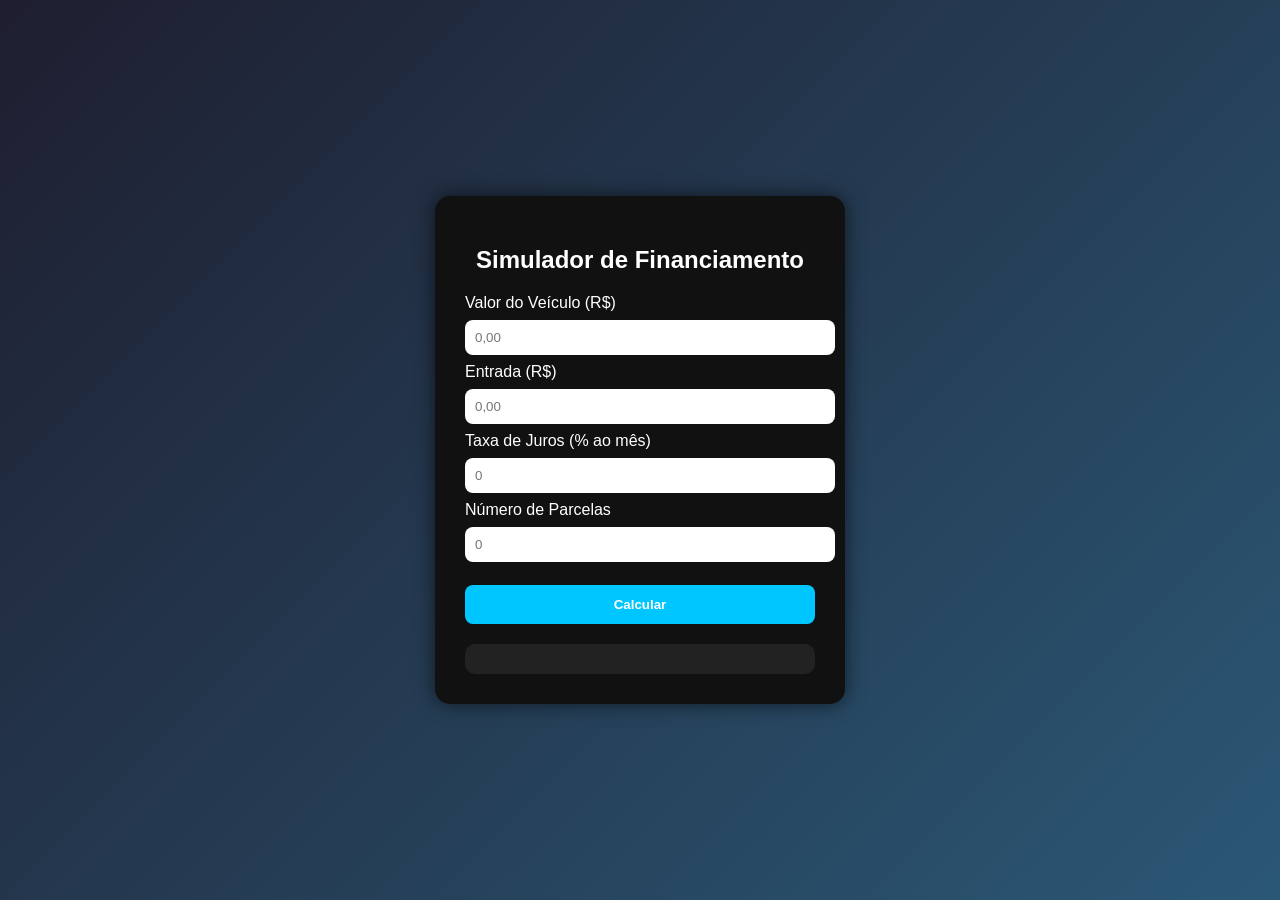
==== finaciamento.html @ b9d7ba1a "Add files via upload" ====
<!DOCTYPE html>
<html lang="pt-br">
<head>
<meta charset="UTF-8">
<title>Simulador de Financiamento</title>
<style>
    body {
        font-family: Arial, sans-serif;
        background: linear-gradient(135deg, #1e1e2f, #2b5876);
        display: flex;
        justify-content: center;
        align-items: center;
        height: 100vh;
        margin: 0;
        color: white;
    }

    .container {
        background: #111;
        padding: 30px;
        border-radius: 15px;
        width: 350px;
        box-shadow: 0 0 20px rgba(0,0,0,0.6);
    }

    h2 {
        text-align: center;
        margin-bottom: 20px;
    }

    input {
        width: 100%;
        padding: 10px;
        margin: 8px 0;
        border-radius: 8px;
        border: none;
        outline: none;
    }

    button {
        width: 100%;
        padding: 12px;
        margin-top: 15px;
        border-radius: 8px;
        border: none;
        background: #00c6ff;
        color: white;
        font-weight: bold;
        cursor: pointer;
        transition: 0.3s;
    }

    button:hover {
        background: #0072ff;
    }

    .resultado {
        margin-top: 20px;
        padding: 15px;
        background: #222;
        border-radius: 10px;
    }
</style>
</head>
<body>

<div class="container">
    <h2>Simulador de Financiamento</h2>

    <label>Valor do Veículo (R$)</label>
    <!-- use text fields to allow formatting with dots/commas -->
    <input type="text" id="valor" placeholder="0,00">

    <label>Entrada (R$)</label>
    <input type="text" id="entrada" placeholder="0,00">

    <label>Taxa de Juros (% ao mês)</label>
    <input type="number" id="juros" step="0.01" min="0" placeholder="0">

    <label>Número de Parcelas</label>
    <input type="number" id="parcelas" min="1" placeholder="0">

    <button onclick="calcular()">Calcular</button>

    <div class="resultado" id="resultado"></div>
</div>

<script>
function formatarMoeda(input) {
    // remove everything that is not a digit
    let valor = input.value.replace(/\D/g, "");
    if (valor === "") {
        input.value = "";
        return;
    }
    valor = (parseFloat(valor) / 100).toFixed(2) + "";
    valor = valor.replace(".", ",");
    valor = valor.replace(/\B(?=(\d{3})+(?!\d))/g, ".");
    input.value = valor;
}

function converterParaNumero(valorFormatado) {
    return parseFloat(
        valorFormatado
        .replace(/\./g, "")
        .replace(",", ".")
    );
}

document.getElementById("valor").addEventListener("input", function() {
    formatarMoeda(this);
});

document.getElementById("entrada").addEventListener("input", function() {
    formatarMoeda(this);
});

function calcular() {
    let valor = converterParaNumero(document.getElementById("valor").value);
    let entrada = converterParaNumero(document.getElementById("entrada").value) || 0;
    let jurosRaw = document.getElementById("juros").value;
    let juros = jurosRaw === "" ? NaN : parseFloat(jurosRaw) / 100;
    let parcelas = parseInt(document.getElementById("parcelas").value, 10);

    // basic validation: use isNaN and ensure positive numbers
    if (isNaN(valor) || valor <= 0 || isNaN(juros) || juros < 0 || isNaN(parcelas) || parcelas <= 0) {
        document.getElementById("resultado").innerHTML = "Preencha todos os campos corretamente!";
        return;
    }

    let valorFinanciado = valor - entrada;

    let parcela;
    if (juros === 0) {
        // mensalidade simples se juros zero
        parcela = valorFinanciado / parcelas;
    } else {
        parcela = (valorFinanciado * juros) / (1 - Math.pow(1 + juros, -parcelas));
    }
    let totalPago = parcela * parcelas;

    document.getElementById("resultado").innerHTML = `
        <strong>Valor Financiado:</strong> R$ ${valorFinanciado.toLocaleString('pt-BR', {minimumFractionDigits: 2})} <br>
        <strong>Valor da Parcela:</strong> R$ ${parcela.toLocaleString('pt-BR', {minimumFractionDigits: 2})} <br>
        <strong>Total Pago:</strong> R$ ${totalPago.toLocaleString('pt-BR', {minimumFractionDigits: 2})}
    `;
}
</script>

</body>
</html>
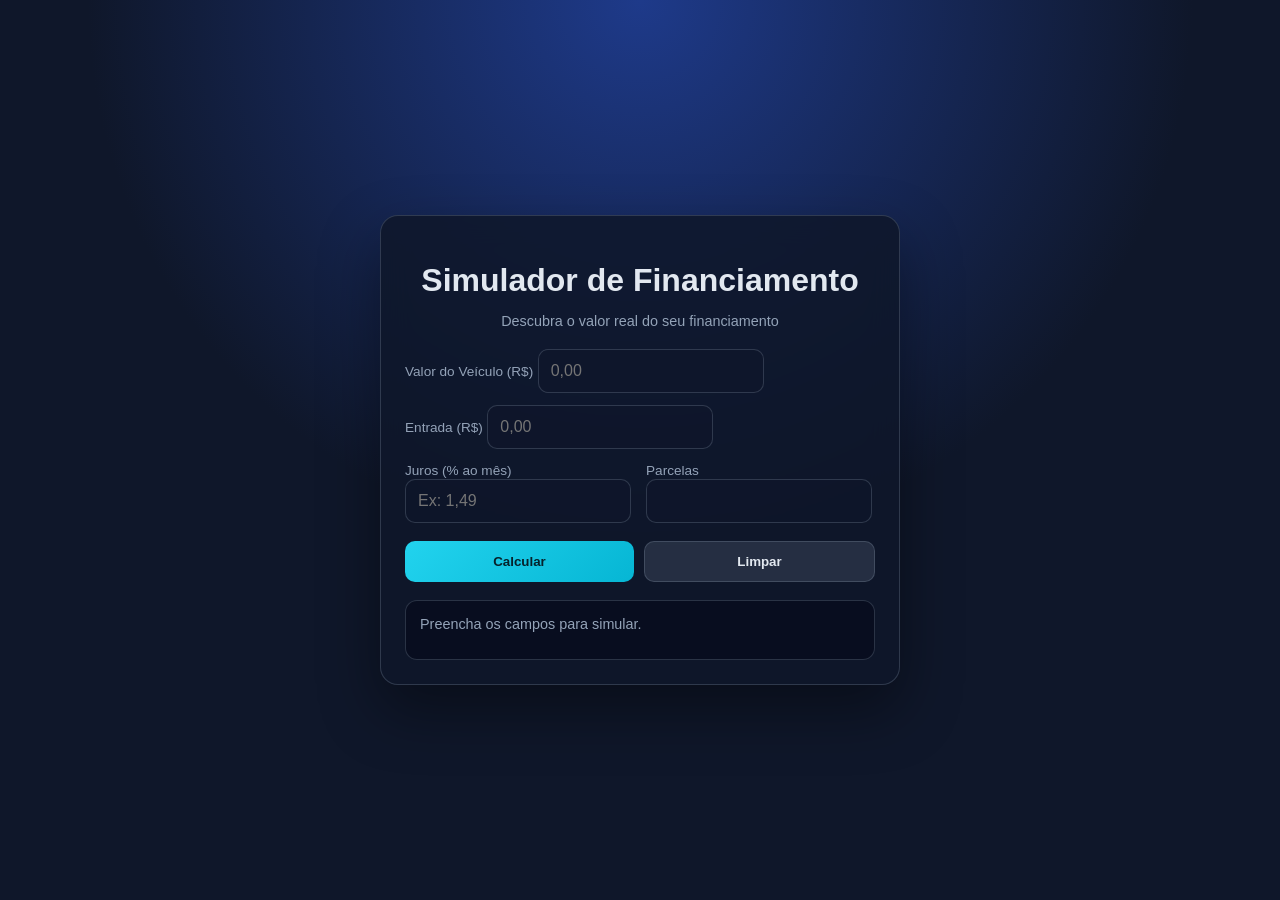
==== commit 53cfd76a: "Refactor financing simulator HTML structure and styles" ====
--- a/finaciamento.html
+++ b/finaciamento.html
@@ -1,151 +1,266 @@
 <!DOCTYPE html>
-<html lang="pt-br">
+<html lang="pt-BR">
 <head>
 <meta charset="UTF-8">
+<meta name="viewport" content="width=device-width, initial-scale=1.0">
 <title>Simulador de Financiamento</title>
+
 <style>
-    body {
-        font-family: Arial, sans-serif;
-        background: linear-gradient(135deg, #1e1e2f, #2b5876);
-        display: flex;
-        justify-content: center;
-        align-items: center;
-        height: 100vh;
-        margin: 0;
-        color: white;
-    }
-
-    .container {
-        background: #111;
-        padding: 30px;
-        border-radius: 15px;
-        width: 350px;
-        box-shadow: 0 0 20px rgba(0,0,0,0.6);
-    }
-
-    h2 {
-        text-align: center;
-        margin-bottom: 20px;
-    }
-
-    input {
-        width: 100%;
-        padding: 10px;
-        margin: 8px 0;
-        border-radius: 8px;
-        border: none;
-        outline: none;
-    }
-
-    button {
-        width: 100%;
-        padding: 12px;
-        margin-top: 15px;
-        border-radius: 8px;
-        border: none;
-        background: #00c6ff;
-        color: white;
-        font-weight: bold;
-        cursor: pointer;
-        transition: 0.3s;
-    }
-
-    button:hover {
-        background: #0072ff;
-    }
-
-    .resultado {
-        margin-top: 20px;
-        padding: 15px;
-        background: #222;
-        border-radius: 10px;
-    }
+:root {
+    --bg-1: #0f172a;
+    --bg-2: #1d4ed8;
+    --card: rgba(15, 23, 42, 0.85);
+    --text: #e2e8f0;
+    --text-soft: #94a3b8;
+    --accent: #22d3ee;
+    --accent-strong: #06b6d4;
+    --danger: #f87171;
+    --ok: #4ade80;
+    --border: rgba(148, 163, 184, 0.25);
+}
+
+* { box-sizing: border-box; }
+
+body {
+    font-family: "Inter", Arial, sans-serif;
+    background: radial-gradient(circle at top, #1e3a8a 0%, var(--bg-1) 50%);
+    min-height: 100vh;
+    margin: 0;
+    display: grid;
+    place-items: center;
+    padding: 20px;
+    color: var(--text);
+}
+
+.container {
+    width: 100%;
+    max-width: 520px;
+    background: var(--card);
+    backdrop-filter: blur(15px);
+    border: 1px solid var(--border);
+    border-radius: 18px;
+    padding: 24px;
+    box-shadow: 0 25px 60px rgba(0,0,0,0.4);
+}
+
+h1 {
+    text-align: center;
+    margin-bottom: 10px;
+}
+
+.subtitle {
+    text-align: center;
+    color: var(--text-soft);
+    margin-bottom: 20px;
+    font-size: 0.9rem;
+}
+
+.grid {
+    display: grid;
+    gap: 12px;
+    grid-template-columns: repeat(2, 1fr);
+}
+
+.field.full {
+    grid-column: 1 / -1;
+}
+
+label {
+    font-size: 0.85rem;
+    color: var(--text-soft);
+}
+
+input {
+    padding: 12px;
+    border-radius: 10px;
+    border: 1px solid var(--border);
+    background: rgba(15,23,42,0.6);
+    color: var(--text);
+    font-size: 1rem;
+}
+
+input:focus {
+    border-color: var(--accent);
+    outline: none;
+    box-shadow: 0 0 0 3px rgba(34,211,238,0.2);
+}
+
+.actions {
+    display: flex;
+    gap: 10px;
+    margin-top: 18px;
+}
+
+button {
+    flex: 1;
+    padding: 12px;
+    border-radius: 10px;
+    font-weight: bold;
+    border: none;
+    cursor: pointer;
+}
+
+.btn-primary {
+    background: linear-gradient(135deg, var(--accent), var(--accent-strong));
+    color: #06222b;
+}
+
+.btn-secondary {
+    background: rgba(148,163,184,0.18);
+    color: var(--text);
+    border: 1px solid var(--border);
+}
+
+.resultado {
+    margin-top: 18px;
+    padding: 14px;
+    border-radius: 12px;
+    background: rgba(2,6,23,0.5);
+    border: 1px solid var(--border);
+    min-height: 60px;
+}
+
+.resultado-item {
+    display: flex;
+    justify-content: space-between;
+    margin-bottom: 8px;
+}
+
+.resultado-item span {
+    color: var(--text-soft);
+}
+
+.resultado-item strong {
+    color: var(--ok);
+}
+
+.erro {
+    color: var(--danger);
+    font-weight: bold;
+}
+
+@media (max-width:520px){
+    .grid { grid-template-columns: 1fr; }
+}
 </style>
 </head>
+
 <body>
 
 <div class="container">
-    <h2>Simulador de Financiamento</h2>
-
-    <label>Valor do Veículo (R$)</label>
-    <!-- use text fields to allow formatting with dots/commas -->
-    <input type="text" id="valor" placeholder="0,00">
-
-    <label>Entrada (R$)</label>
-    <input type="text" id="entrada" placeholder="0,00">
-
-    <label>Taxa de Juros (% ao mês)</label>
-    <input type="number" id="juros" step="0.01" min="0" placeholder="0">
-
-    <label>Número de Parcelas</label>
-    <input type="number" id="parcelas" min="1" placeholder="0">
-
-    <button onclick="calcular()">Calcular</button>
-
-    <div class="resultado" id="resultado"></div>
+    <h1>Simulador de Financiamento</h1>
+    <p class="subtitle">Descubra o valor real do seu financiamento</p>
+
+    <form id="form" novalidate>
+
+        <div class="grid">
+            <div class="field full">
+                <label>Valor do Veículo (R$)</label>
+                <input type="text" id="valor" placeholder="0,00" required>
+            </div>
+
+            <div class="field full">
+                <label>Entrada (R$)</label>
+                <input type="text" id="entrada" placeholder="0,00">
+            </div>
+
+            <div class="field">
+                <label>Juros (% ao mês)</label>
+                <input type="text" id="juros" placeholder="Ex: 1,49" required>
+            </div>
+
+            <div class="field">
+                <label>Parcelas</label>
+                <input type="number" id="parcelas" min="1" required>
+            </div>
+        </div>
+
+        <div class="actions">
+            <button type="submit" class="btn-primary">Calcular</button>
+            <button type="button" class="btn-secondary" id="limpar">Limpar</button>
+        </div>
+    </form>
+
+    <div class="resultado" id="resultado">
+        <span class="subtitle">Preencha os campos para simular.</span>
+    </div>
 </div>
 
 <script>
-function formatarMoeda(input) {
-    // remove everything that is not a digit
-    let valor = input.value.replace(/\D/g, "");
-    if (valor === "") {
-        input.value = "";
+const valorInput = document.getElementById("valor");
+const entradaInput = document.getElementById("entrada");
+const jurosInput = document.getElementById("juros");
+const parcelasInput = document.getElementById("parcelas");
+const resultado = document.getElementById("resultado");
+const form = document.getElementById("form");
+const limparBtn = document.getElementById("limpar");
+
+function formatarMoeda(input){
+    let numeros = input.value.replace(/\D/g,"");
+    if(!numeros){ input.value=""; return; }
+    let valor = (Number(numeros)/100).toFixed(2);
+    input.value = valor.replace(".",",").replace(/\B(?=(\d{3})+(?!\d))/g,".");
+}
+
+function converter(valor){
+    if(!valor) return 0;
+    return Number(valor.replace(/\./g,"").replace(",","."));
+}
+
+function moedaBR(valor){
+    return valor.toLocaleString("pt-BR",{style:"currency",currency:"BRL"});
+}
+
+function mostrarErro(msg){
+    resultado.innerHTML = `<div class="erro">${msg}</div>`;
+}
+
+function calcular(e){
+    e.preventDefault();
+
+    const valor = converter(valorInput.value);
+    const entrada = converter(entradaInput.value);
+    const juros = Number(jurosInput.value.replace(",", ".")) / 100;
+    const parcelas = parseInt(parcelasInput.value);
+
+    if(valor <= 0) return mostrarErro("Informe um valor válido.");
+    if(entrada < 0 || entrada > valor) return mostrarErro("Entrada inválida.");
+    if(isNaN(juros) || juros < 0) return mostrarErro("Juros inválido.");
+    if(!parcelas || parcelas <= 0) return mostrarErro("Parcelas inválidas.");
+
+    const financiado = valor - entrada;
+
+    if(financiado === 0){
+        resultado.innerHTML = `<div class="resultado-item"><strong>Entrada cobre 100% do veículo.</strong></div>`;
         return;
     }
-    valor = (parseFloat(valor) / 100).toFixed(2) + "";
-    valor = valor.replace(".", ",");
-    valor = valor.replace(/\B(?=(\d{3})+(?!\d))/g, ".");
-    input.value = valor;
-}
-
-function converterParaNumero(valorFormatado) {
-    return parseFloat(
-        valorFormatado
-        .replace(/\./g, "")
-        .replace(",", ".")
-    );
-}
-
-document.getElementById("valor").addEventListener("input", function() {
-    formatarMoeda(this);
+
+    const parcela = juros === 0
+        ? financiado / parcelas
+        : (financiado * juros) / (1 - Math.pow(1 + juros, -parcelas));
+
+    const totalPago = parcela * parcelas;
+    const totalJuros = totalPago - financiado;
+
+    resultado.innerHTML = `
+        <div class="resultado-item"><span>Valor financiado:</span><strong>${moedaBR(financiado)}</strong></div>
+        <div class="resultado-item"><span>Parcela estimada:</span><strong>${moedaBR(parcela)}</strong></div>
+        <div class="resultado-item"><span>Total pago:</span><strong>${moedaBR(totalPago)}</strong></div>
+        <div class="resultado-item"><span>Total em juros:</span><strong>${moedaBR(totalJuros)}</strong></div>
+    `;
+}
+
+[valorInput, entradaInput].forEach(i=>{
+    i.addEventListener("input",()=>formatarMoeda(i));
 });
 
-document.getElementById("entrada").addEventListener("input", function() {
-    formatarMoeda(this);
+form.addEventListener("submit",calcular);
+
+limparBtn.addEventListener("click",()=>{
+    form.reset();
+    resultado.innerHTML = `<span class="subtitle">Preencha os campos para simular.</span>`;
 });
-
-function calcular() {
-    let valor = converterParaNumero(document.getElementById("valor").value);
-    let entrada = converterParaNumero(document.getElementById("entrada").value) || 0;
-    let jurosRaw = document.getElementById("juros").value;
-    let juros = jurosRaw === "" ? NaN : parseFloat(jurosRaw) / 100;
-    let parcelas = parseInt(document.getElementById("parcelas").value, 10);
-
-    // basic validation: use isNaN and ensure positive numbers
-    if (isNaN(valor) || valor <= 0 || isNaN(juros) || juros < 0 || isNaN(parcelas) || parcelas <= 0) {
-        document.getElementById("resultado").innerHTML = "Preencha todos os campos corretamente!";
-        return;
-    }
-
-    let valorFinanciado = valor - entrada;
-
-    let parcela;
-    if (juros === 0) {
-        // mensalidade simples se juros zero
-        parcela = valorFinanciado / parcelas;
-    } else {
-        parcela = (valorFinanciado * juros) / (1 - Math.pow(1 + juros, -parcelas));
-    }
-    let totalPago = parcela * parcelas;
-
-    document.getElementById("resultado").innerHTML = `
-        <strong>Valor Financiado:</strong> R$ ${valorFinanciado.toLocaleString('pt-BR', {minimumFractionDigits: 2})} <br>
-        <strong>Valor da Parcela:</strong> R$ ${parcela.toLocaleString('pt-BR', {minimumFractionDigits: 2})} <br>
-        <strong>Total Pago:</strong> R$ ${totalPago.toLocaleString('pt-BR', {minimumFractionDigits: 2})}
-    `;
-}
 </script>
 
 </body>
-</html>+</html>
